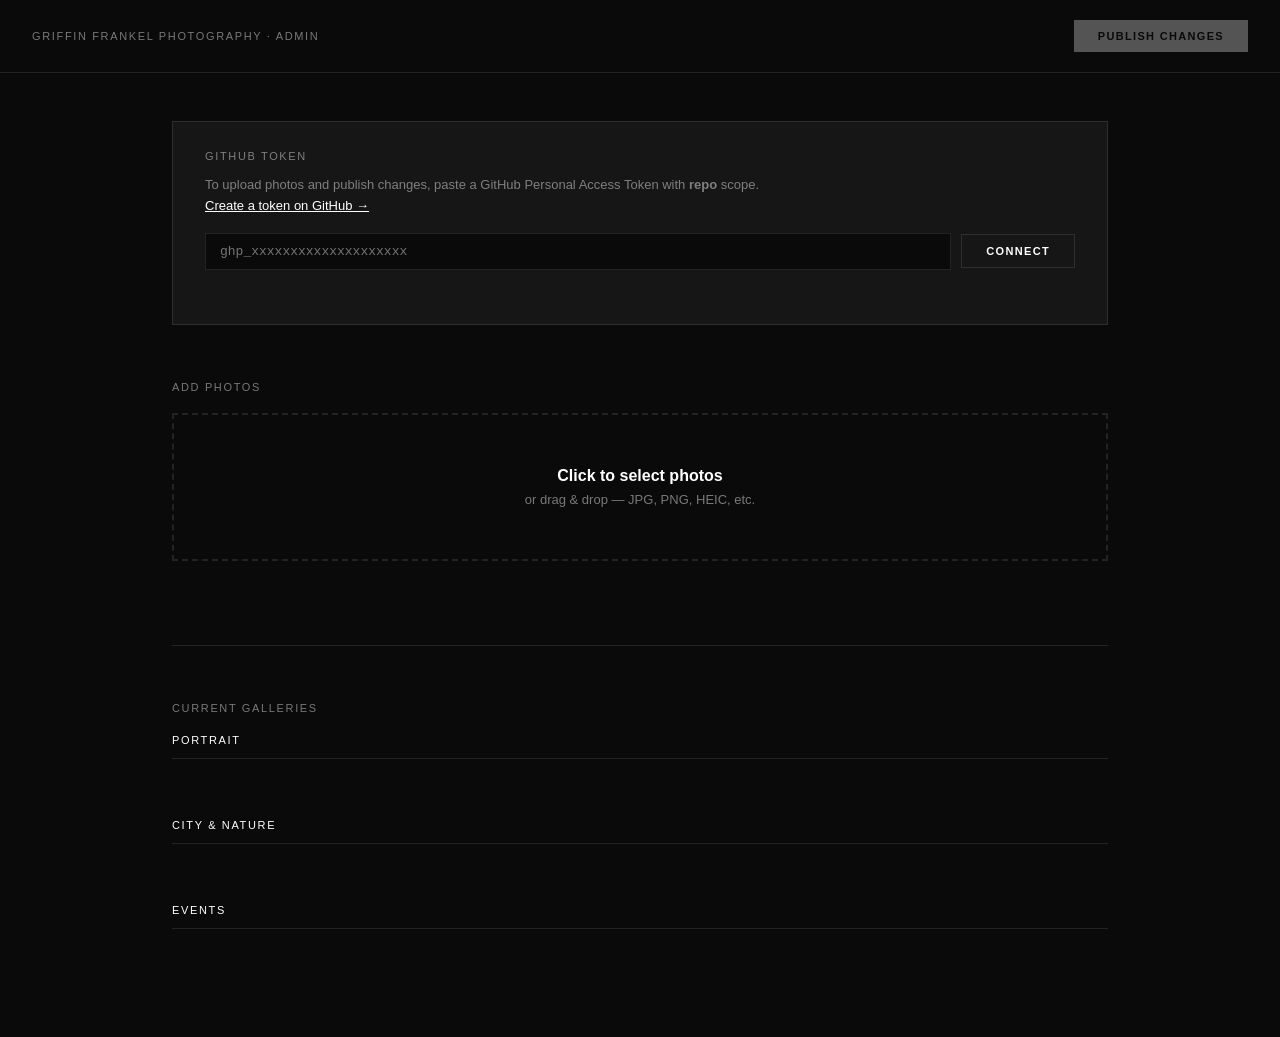
==== admin.html @ 9a767827 "Add admin panel for managing gallery photos without code - admin.html: visual interface to upload ph" ====
<!DOCTYPE html>
<html lang="en">
<head>
  <meta charset="UTF-8">
  <meta name="viewport" content="width=device-width, initial-scale=1">
  <title>Admin · Griffin Frankel Photography</title>
  <style>
    *, *::before, *::after { box-sizing: border-box; margin: 0; padding: 0; }

    :root {
      --bg: #0a0a0a;
      --surface: #161616;
      --border: rgba(255,255,255,0.1);
      --text: #ffffff;
      --muted: rgba(255,255,255,0.45);
      --green: #4ade80;
      --red: #f87171;
    }

    body {
      background: var(--bg);
      color: var(--text);
      font-family: -apple-system, BlinkMacSystemFont, 'Helvetica Neue', sans-serif;
      font-size: 14px;
      min-height: 100vh;
    }

    /* ── Top bar ── */
    .topbar {
      display: flex;
      align-items: center;
      justify-content: space-between;
      padding: 20px 32px;
      border-bottom: 1px solid var(--border);
      position: sticky;
      top: 0;
      background: var(--bg);
      z-index: 10;
    }
    .topbar__title {
      font-size: 11px;
      letter-spacing: 0.15em;
      text-transform: uppercase;
      color: var(--muted);
    }
    .topbar__right { display: flex; align-items: center; gap: 16px; }
    .save-status { font-size: 11px; color: var(--muted); letter-spacing: 0.05em; }

    /* ── Buttons ── */
    .btn {
      background: var(--text);
      color: var(--bg);
      border: none;
      padding: 10px 24px;
      font-size: 11px;
      letter-spacing: 0.12em;
      text-transform: uppercase;
      cursor: pointer;
      font-weight: 600;
      transition: opacity 0.2s;
    }
    .btn:hover:not(:disabled) { opacity: 0.8; }
    .btn:disabled { opacity: 0.3; cursor: not-allowed; }
    .btn--ghost {
      background: transparent;
      color: var(--text);
      border: 1px solid var(--border);
    }

    /* ── Layout ── */
    .main { max-width: 1000px; margin: 0 auto; padding: 48px 32px; }

    /* ── Setup / token ── */
    .setup {
      background: var(--surface);
      border: 1px solid var(--border);
      padding: 28px 32px;
      margin-bottom: 56px;
    }
    .setup__label {
      font-size: 11px;
      letter-spacing: 0.15em;
      text-transform: uppercase;
      color: var(--muted);
      margin-bottom: 12px;
      display: block;
    }
    .setup__hint { color: var(--muted); line-height: 1.65; margin-bottom: 16px; font-size: 13px; }
    .setup__hint a { color: var(--text); }
    .input-row { display: flex; gap: 10px; align-items: center; }
    .input {
      flex: 1;
      background: var(--bg);
      border: 1px solid var(--border);
      color: var(--text);
      padding: 10px 14px;
      font-size: 13px;
      font-family: monospace;
      outline: none;
    }
    .input:focus { border-color: rgba(255,255,255,0.35); }
    .token-status {
      font-size: 11px;
      letter-spacing: 0.1em;
      text-transform: uppercase;
      margin-top: 10px;
      min-height: 16px;
    }
    .token-status.ok { color: var(--green); }
    .token-status.err { color: var(--red); }

    /* ── Section headings ── */
    .section-label {
      font-size: 11px;
      letter-spacing: 0.15em;
      text-transform: uppercase;
      color: var(--muted);
      margin-bottom: 20px;
    }
    .divider { border: none; border-top: 1px solid var(--border); margin: 56px 0; }

    /* ── Drop zone ── */
    .dropzone {
      border: 2px dashed var(--border);
      padding: 52px 32px;
      text-align: center;
      cursor: pointer;
      transition: border-color 0.2s;
      margin-bottom: 28px;
    }
    .dropzone:hover, .dropzone.drag-over { border-color: rgba(255,255,255,0.4); }
    .dropzone__text strong { display: block; font-size: 16px; margin-bottom: 6px; }
    .dropzone__text span { color: var(--muted); font-size: 13px; }

    /* ── Staged grid ── */
    .staged-grid {
      display: grid;
      grid-template-columns: repeat(auto-fill, minmax(160px, 1fr));
      gap: 14px;
      margin-bottom: 24px;
    }
    .staged-card {
      background: var(--surface);
      border: 1px solid var(--border);
      overflow: hidden;
    }
    .staged-card img {
      width: 100%;
      aspect-ratio: 4/5;
      object-fit: cover;
      display: block;
    }
    .staged-card__footer { padding: 10px; display: flex; flex-direction: column; gap: 8px; }
    .staged-card__name {
      font-size: 11px;
      color: var(--muted);
      white-space: nowrap;
      overflow: hidden;
      text-overflow: ellipsis;
    }
    .select {
      background: var(--bg);
      border: 1px solid var(--border);
      color: var(--text);
      padding: 6px 8px;
      font-size: 12px;
      width: 100%;
      outline: none;
      cursor: pointer;
    }
    .staged-card__remove {
      background: transparent;
      border: none;
      color: var(--muted);
      cursor: pointer;
      font-size: 16px;
      align-self: flex-end;
      padding: 2px 4px;
      line-height: 1;
    }
    .staged-card__remove:hover { color: var(--red); }
    .staged-actions { display: flex; align-items: center; gap: 16px; margin-bottom: 48px; }
    .staged-actions span { font-size: 12px; color: var(--muted); }

    /* ── Progress ── */
    .progress { margin-bottom: 24px; display: none; }
    .progress.visible { display: block; }
    .progress__track { background: var(--border); height: 2px; }
    .progress__fill { background: var(--text); height: 2px; width: 0%; transition: width 0.3s; }
    .progress__label { font-size: 11px; color: var(--muted); margin-top: 8px; }

    /* ── Existing galleries ── */
    .gallery-section { margin-bottom: 44px; }
    .gallery-section__title {
      font-size: 11px;
      letter-spacing: 0.15em;
      text-transform: uppercase;
      padding-bottom: 12px;
      border-bottom: 1px solid var(--border);
      margin-bottom: 16px;
    }
    .existing-grid {
      display: grid;
      grid-template-columns: repeat(auto-fill, minmax(130px, 1fr));
      gap: 10px;
    }
    .existing-card { position: relative; background: var(--surface); }
    .existing-card img {
      width: 100%;
      aspect-ratio: 4/5;
      object-fit: cover;
      display: block;
      background: #1a1a1a;
      min-height: 80px;
    }
    .existing-card__remove {
      position: absolute;
      top: 6px; right: 6px;
      background: rgba(0,0,0,0.75);
      border: none;
      color: #fff;
      width: 26px; height: 26px;
      cursor: pointer;
      font-size: 13px;
      display: flex; align-items: center; justify-content: center;
      opacity: 0;
      transition: opacity 0.15s;
    }
    .existing-card:hover .existing-card__remove { opacity: 1; }
    .existing-card__remove:hover { background: var(--red); color: #000; }
    .existing-card__label {
      font-size: 10px;
      color: var(--muted);
      padding: 5px 7px;
      white-space: nowrap;
      overflow: hidden;
      text-overflow: ellipsis;
    }
    .existing-card--removed { opacity: 0.3; }
    .existing-card--removed .existing-card__remove { display: none; }
    .existing-card__undo {
      position: absolute;
      inset: 0;
      background: rgba(0,0,0,0.6);
      display: none;
      align-items: center;
      justify-content: center;
      font-size: 11px;
      letter-spacing: 0.08em;
      text-transform: uppercase;
      cursor: pointer;
    }
    .existing-card--removed .existing-card__undo { display: flex; }
    .empty { color: var(--muted); font-size: 13px; padding: 4px 0; }

    /* ── Toast ── */
    .toast {
      position: fixed;
      bottom: 28px; right: 28px;
      background: var(--surface);
      border: 1px solid var(--border);
      padding: 13px 18px;
      font-size: 13px;
      z-index: 200;
      opacity: 0;
      transform: translateY(6px);
      transition: opacity 0.25s, transform 0.25s;
      pointer-events: none;
      max-width: 300px;
      line-height: 1.4;
    }
    .toast.show { opacity: 1; transform: none; }
    .toast.success { border-color: var(--green); color: var(--green); }
    .toast.error { border-color: var(--red); color: var(--red); }

    .hidden { display: none !important; }
  </style>
</head>
<body>

<div class="topbar">
  <span class="topbar__title">Griffin Frankel Photography &middot; Admin</span>
  <div class="topbar__right">
    <span class="save-status" id="saveStatus"></span>
    <button class="btn" id="publishBtn" disabled>Publish Changes</button>
  </div>
</div>

<div class="main">

  <!-- Token setup -->
  <div class="setup" id="setupSection">
    <span class="setup__label">GitHub Token</span>
    <p class="setup__hint">
      To upload photos and publish changes, paste a GitHub Personal Access Token with <strong>repo</strong> scope.<br>
      <a href="https://github.com/settings/tokens/new?scopes=repo&description=GFP+Admin" target="_blank">Create a token on GitHub &rarr;</a>
    </p>
    <div class="input-row">
      <input class="input" type="password" id="tokenInput" placeholder="ghp_xxxxxxxxxxxxxxxxxxxx" autocomplete="off">
      <button class="btn btn--ghost" id="saveTokenBtn">Connect</button>
      <button class="btn btn--ghost hidden" id="clearTokenBtn">Disconnect</button>
    </div>
    <div class="token-status" id="tokenStatus"></div>
  </div>

  <!-- Add photos -->
  <p class="section-label">Add Photos</p>

  <div class="dropzone" id="dropzone">
    <input type="file" id="fileInput" accept="image/*" multiple style="display:none">
    <div class="dropzone__text">
      <strong>Click to select photos</strong>
      <span>or drag &amp; drop — JPG, PNG, HEIC, etc.</span>
    </div>
  </div>

  <div class="progress" id="progress">
    <div class="progress__track"><div class="progress__fill" id="progressFill"></div></div>
    <div class="progress__label" id="progressLabel">Uploading…</div>
  </div>

  <div class="staged-grid" id="stagedGrid"></div>

  <div class="staged-actions hidden" id="stagedActions">
    <button class="btn" id="uploadBtn">Upload to Site</button>
    <span id="stagedCount"></span>
  </div>

  <hr class="divider">

  <!-- Existing galleries -->
  <p class="section-label">Current Galleries</p>

  <div class="gallery-section">
    <div class="gallery-section__title">Portrait</div>
    <div class="existing-grid" id="existing-portrait"></div>
  </div>

  <div class="gallery-section">
    <div class="gallery-section__title">City &amp; Nature</div>
    <div class="existing-grid" id="existing-city-nature"></div>
  </div>

  <div class="gallery-section">
    <div class="gallery-section__title">Events</div>
    <div class="existing-grid" id="existing-events"></div>
  </div>

</div>

<div class="toast" id="toast"></div>

<script>
const REPO   = 'griffinfrankelphotography/Portfolio';
const BRANCH = 'main';
const API    = 'https://api.github.com';

// ── State ──────────────────────────────────────────────────────────────────
let token           = localStorage.getItem('gfp_token') || '';
let photosData      = [];   // current photos.json contents
let photosSha       = '';   // sha for update requests
let staged          = [];   // files picked but not yet uploaded
let pendingRemoves  = new Set();
let hasChanges      = false;

// ── DOM ────────────────────────────────────────────────────────────────────
const tokenInput   = document.getElementById('tokenInput');
const saveTokenBtn = document.getElementById('saveTokenBtn');
const clearTokenBtn= document.getElementById('clearTokenBtn');
const tokenStatus  = document.getElementById('tokenStatus');
const dropzone     = document.getElementById('dropzone');
const fileInput    = document.getElementById('fileInput');
const stagedGrid   = document.getElementById('stagedGrid');
const stagedActions= document.getElementById('stagedActions');
const stagedCount  = document.getElementById('stagedCount');
const uploadBtn    = document.getElementById('uploadBtn');
const publishBtn   = document.getElementById('publishBtn');
const saveStatus   = document.getElementById('saveStatus');
const progress     = document.getElementById('progress');
const progressFill = document.getElementById('progressFill');
const progressLabel= document.getElementById('progressLabel');
const toast        = document.getElementById('toast');

// ── Boot ───────────────────────────────────────────────────────────────────
if (token) {
  tokenInput.value = '•'.repeat(20);
  setTokenUI(true);
  loadPhotos();
}

// ── Token ──────────────────────────────────────────────────────────────────
saveTokenBtn.addEventListener('click', () => {
  const val = tokenInput.value.trim();
  if (!val || val.startsWith('•')) return;
  token = val;
  localStorage.setItem('gfp_token', token);
  tokenInput.value = '•'.repeat(20);
  setTokenUI(true);
  loadPhotos();
});

clearTokenBtn.addEventListener('click', () => {
  token = '';
  localStorage.removeItem('gfp_token');
  tokenInput.value = '';
  tokenStatus.textContent = '';
  tokenStatus.className = 'token-status';
  setTokenUI(false);
  publishBtn.disabled = true;
});

function setTokenUI(connected) {
  saveTokenBtn.classList.toggle('hidden', connected);
  clearTokenBtn.classList.toggle('hidden', !connected);
}

// ── GitHub helpers ─────────────────────────────────────────────────────────
async function ghGet(path) {
  const r = await fetch(`${API}${path}`, {
    headers: { Authorization: `token ${token}`, Accept: 'application/vnd.github.v3+json' }
  });
  if (!r.ok) throw new Error(`GitHub ${r.status}`);
  return r.json();
}

async function ghPut(path, body) {
  const r = await fetch(`${API}${path}`, {
    method: 'PUT',
    headers: {
      Authorization: `token ${token}`,
      Accept: 'application/vnd.github.v3+json',
      'Content-Type': 'application/json'
    },
    body: JSON.stringify(body)
  });
  if (!r.ok) {
    const err = await r.json().catch(() => ({}));
    throw new Error(err.message || `GitHub ${r.status}`);
  }
  return r.json();
}

// ── Load photos.json ───────────────────────────────────────────────────────
async function loadPhotos() {
  tokenStatus.textContent = 'Connecting…';
  tokenStatus.className = 'token-status';
  try {
    const data = await ghGet(`/repos/${REPO}/contents/photos.json?ref=${BRANCH}`);
    photosSha  = data.sha;
    photosData = JSON.parse(atob(data.content.replace(/\s/g, '')));
    tokenStatus.textContent = '✓ Connected';
    tokenStatus.className = 'token-status ok';
    publishBtn.disabled = false;
    renderExisting();
  } catch (e) {
    if (e.message.includes('404')) {
      photosData = [];
      photosSha  = '';
      tokenStatus.textContent = '✓ Connected';
      tokenStatus.className = 'token-status ok';
      publishBtn.disabled = false;
      renderExisting();
    } else {
      tokenStatus.textContent = '✗ Could not connect — check your token';
      tokenStatus.className = 'token-status err';
    }
  }
}

// ── Render existing galleries ──────────────────────────────────────────────
function renderExisting() {
  ['portrait', 'city-nature', 'events'].forEach(tag => {
    const el = document.getElementById(`existing-${tag}`);
    const items = photosData.filter(p => p.tag === tag);
    if (items.length === 0) {
      el.innerHTML = '<p class="empty">No photos yet.</p>';
      return;
    }
    el.innerHTML = '';
    items.forEach(p => {
      const removed = pendingRemoves.has(p.src);
      const filename = p.src.replace('images/', '');
      const card = document.createElement('div');
      card.className = 'existing-card' + (removed ? ' existing-card--removed' : '');
      card.innerHTML = `
        <img src="${p.src}" alt="${filename}" loading="lazy">
        <button class="existing-card__remove" title="Remove">✕</button>
        <div class="existing-card__undo">Undo</div>
        <div class="existing-card__label">${filename}</div>
      `;
      card.querySelector('.existing-card__remove').addEventListener('click', () => {
        pendingRemoves.add(p.src);
        markChanged();
        renderExisting();
      });
      card.querySelector('.existing-card__undo').addEventListener('click', () => {
        pendingRemoves.delete(p.src);
        if (pendingRemoves.size === 0 && staged.length === 0) hasChanges = false;
        renderExisting();
        updateSaveStatus();
      });
      el.appendChild(card);
    });
  });
}

// ── Drop zone ──────────────────────────────────────────────────────────────
dropzone.addEventListener('click', () => fileInput.click());
dropzone.addEventListener('dragover', e => { e.preventDefault(); dropzone.classList.add('drag-over'); });
dropzone.addEventListener('dragleave', () => dropzone.classList.remove('drag-over'));
dropzone.addEventListener('drop', e => {
  e.preventDefault();
  dropzone.classList.remove('drag-over');
  addFiles([...e.dataTransfer.files].filter(f => f.type.startsWith('image/')));
});
fileInput.addEventListener('change', () => { addFiles([...fileInput.files]); fileInput.value = ''; });

function addFiles(files) {
  files.forEach(file => {
    const reader = new FileReader();
    reader.onload = e => {
      staged.push({ file, dataUrl: e.target.result, tag: 'portrait' });
      renderStaged();
    };
    reader.readAsDataURL(file);
  });
}

function renderStaged() {
  stagedGrid.innerHTML = '';
  if (staged.length === 0) { stagedActions.classList.add('hidden'); return; }
  stagedActions.classList.remove('hidden');
  stagedCount.textContent = `${staged.length} photo${staged.length > 1 ? 's' : ''} selected`;
  staged.forEach((item, i) => {
    const card = document.createElement('div');
    card.className = 'staged-card';
    card.innerHTML = `
      <img src="${item.dataUrl}" alt="">
      <div class="staged-card__footer">
        <div class="staged-card__name">${item.file.name}</div>
        <select class="select" data-i="${i}">
          <option value="portrait">Portrait</option>
          <option value="city-nature">City &amp; Nature</option>
          <option value="events">Events</option>
        </select>
        <button class="staged-card__remove" data-i="${i}" title="Remove">✕</button>
      </div>
    `;
    card.querySelector('select').value = item.tag;
    card.querySelector('select').addEventListener('change', e => { staged[+e.target.dataset.i].tag = e.target.value; });
    card.querySelector('.staged-card__remove').addEventListener('click', e => {
      staged.splice(+e.currentTarget.dataset.i, 1);
      renderStaged();
    });
    stagedGrid.appendChild(card);
  });
}

// ── Upload ─────────────────────────────────────────────────────────────────
uploadBtn.addEventListener('click', async () => {
  if (!token) { showToast('Connect your GitHub token first', 'error'); return; }
  if (staged.length === 0) return;

  uploadBtn.disabled = true;
  progress.classList.add('visible');

  let done = 0;
  const uploaded = [];

  for (const item of staged) {
    const filename = item.file.name.replace(/\s+/g, '-');
    const path = `images/${filename}`;
    progressLabel.textContent = `Uploading ${filename}…`;

    try {
      let sha;
      try { sha = (await ghGet(`/repos/${REPO}/contents/${path}?ref=${BRANCH}`)).sha; } catch (_) {}

      await ghPut(`/repos/${REPO}/contents/${path}`, {
        message: `Upload photo: ${filename}`,
        content: item.dataUrl.split(',')[1],
        branch: BRANCH,
        ...(sha ? { sha } : {})
      });

      uploaded.push({ src: path, tag: item.tag });
    } catch (e) {
      showToast(`Failed: ${filename} — ${e.message}`, 'error');
    }

    done++;
    progressFill.style.width = `${(done / staged.length) * 100}%`;
  }

  photosData = [...photosData, ...uploaded];
  staged = [];
  renderStaged();
  renderExisting();
  progress.classList.remove('visible');
  progressFill.style.width = '0%';
  uploadBtn.disabled = false;

  if (uploaded.length) {
    markChanged();
    showToast(`${uploaded.length} photo${uploaded.length > 1 ? 's' : ''} uploaded. Click Publish to go live.`, 'success');
  }
});

// ── Publish ────────────────────────────────────────────────────────────────
publishBtn.addEventListener('click', async () => {
  if (!token) { showToast('Connect your GitHub token first', 'error'); return; }

  publishBtn.disabled = true;
  saveStatus.textContent = 'Publishing…';

  const final = photosData.filter(p => !pendingRemoves.has(p.src));
  const content = btoa(unescape(encodeURIComponent(JSON.stringify(final, null, 2))));

  try {
    const res = await ghPut(`/repos/${REPO}/contents/photos.json`, {
      message: 'Update gallery',
      content,
      branch: BRANCH,
      ...(photosSha ? { sha: photosSha } : {})
    });
    photosSha  = res.content.sha;
    photosData = final;
    pendingRemoves.clear();
    hasChanges = false;
    saveStatus.textContent = '';
    publishBtn.disabled = false;
    showToast('Published! Site updates in ~60 seconds.', 'success');
  } catch (e) {
    saveStatus.textContent = '';
    publishBtn.disabled = false;
    showToast(`Publish failed: ${e.message}`, 'error');
  }
});

// ── Helpers ────────────────────────────────────────────────────────────────
function markChanged() {
  hasChanges = true;
  updateSaveStatus();
}

function updateSaveStatus() {
  saveStatus.textContent = hasChanges ? 'Unsaved changes' : '';
}

let toastTimer;
function showToast(msg, type = '') {
  toast.textContent = msg;
  toast.className = `toast show ${type}`;
  clearTimeout(toastTimer);
  toastTimer = setTimeout(() => toast.classList.remove('show'), 5000);
}

window.addEventListener('beforeunload', e => { if (hasChanges) e.preventDefault(); });
</script>

</body>
</html>
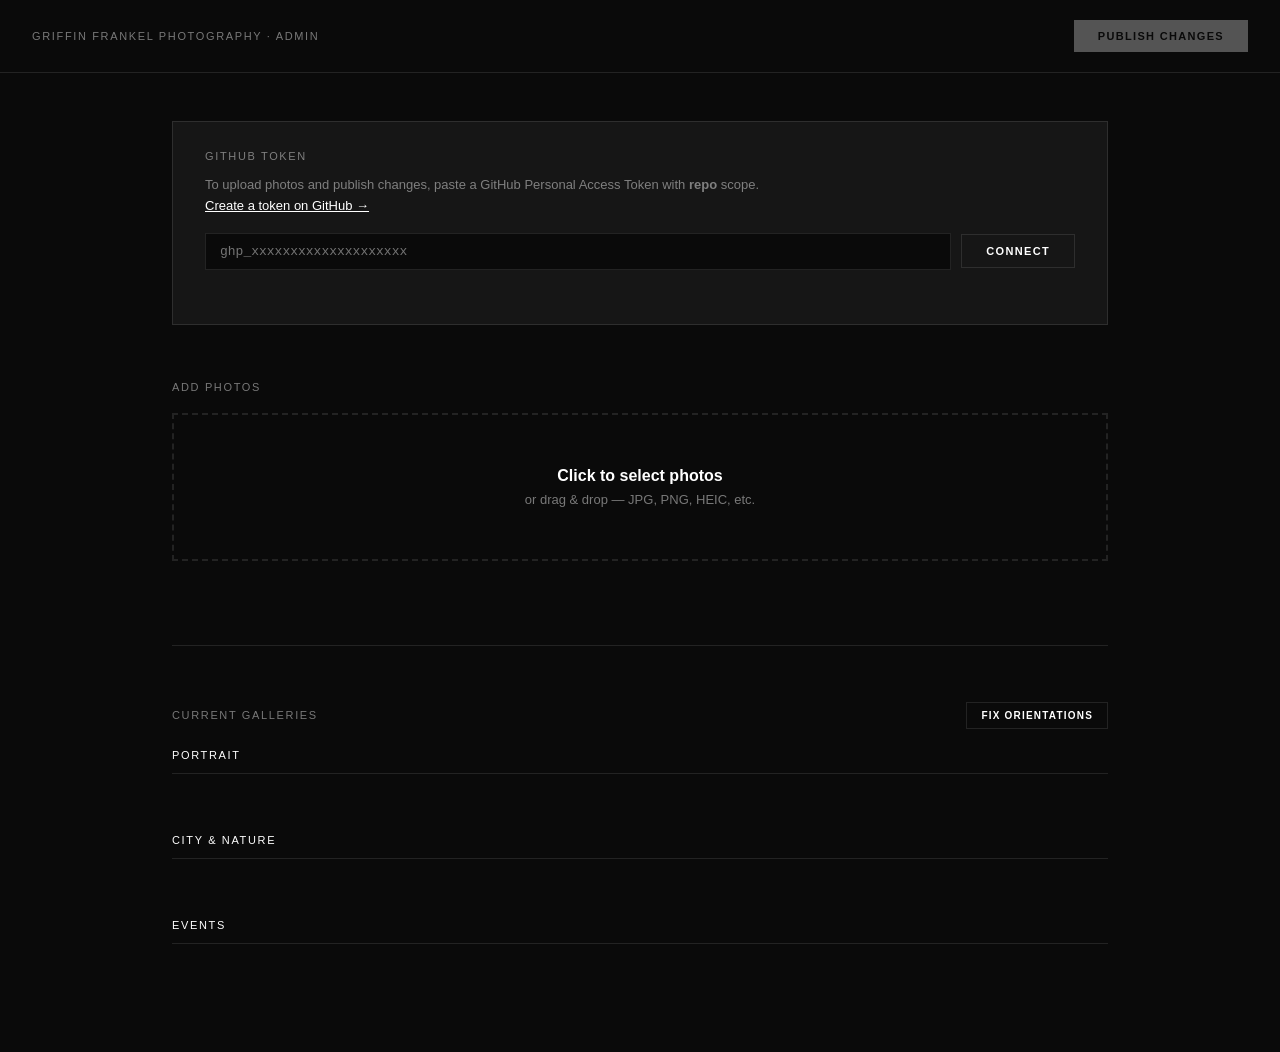
==== commit e539d14b: "Auto-detect orientation for legacy photos missing aspect ratio script.js: photos without a stored as" ====
--- a/admin.html
+++ b/admin.html
@@ -157,6 +157,11 @@
       white-space: nowrap;
       overflow: hidden;
       text-overflow: ellipsis;
+    }
+    .staged-card__size {
+      font-size: 10px;
+      color: var(--green);
+      letter-spacing: 0.04em;
     }
     .select {
       background: var(--bg);
@@ -329,7 +334,10 @@
   <hr class="divider">
 
   <!-- Existing galleries -->
-  <p class="section-label">Current Galleries</p>
+  <div style="display:flex;align-items:baseline;justify-content:space-between;margin-bottom:20px">
+    <p class="section-label" style="margin-bottom:0">Current Galleries</p>
+    <button class="btn btn--ghost" id="backfillBtn" style="font-size:10px;padding:7px 14px" title="Detect and save aspect ratios for photos that are missing them">Fix orientations</button>
+  </div>
 
   <div class="gallery-section">
     <div class="gallery-section__title">Portrait</div>
@@ -515,14 +523,51 @@
 });
 fileInput.addEventListener('change', () => { addFiles([...fileInput.files]); fileInput.value = ''; });
 
-function addFiles(files) {
-  files.forEach(file => {
+// ── Image compression ──────────────────────────────────────────────────────
+// Max long-edge 2400px, JPEG quality 0.82 — sharp on retina, ~70-85% smaller
+const MAX_PX = 2400;
+const QUALITY = 0.82;
+
+function compressImage(file) {
+  return new Promise(resolve => {
     const reader = new FileReader();
     reader.onload = e => {
-      staged.push({ file, dataUrl: e.target.result, tag: 'portrait' });
-      renderStaged();
+      const img = new Image();
+      img.onload = () => {
+        let { width, height } = img;
+        const longest = Math.max(width, height);
+        if (longest > MAX_PX) {
+          const scale = MAX_PX / longest;
+          width  = Math.round(width  * scale);
+          height = Math.round(height * scale);
+        }
+        const canvas = document.createElement('canvas');
+        canvas.width  = width;
+        canvas.height = height;
+        canvas.getContext('2d').drawImage(img, 0, 0, width, height);
+        const dataUrl = canvas.toDataURL('image/jpeg', QUALITY);
+        const compressedBytes = Math.round((dataUrl.length - 22) * 0.75); // base64 → bytes approx
+        resolve({ dataUrl, compressedBytes, w: width, h: height });
+      };
+      img.src = e.target.result;
     };
     reader.readAsDataURL(file);
+  });
+}
+
+function fmtBytes(b) {
+  return b >= 1048576 ? (b / 1048576).toFixed(1) + ' MB'
+       : b >= 1024    ? (b / 1024).toFixed(0) + ' KB'
+       : b + ' B';
+}
+
+function addFiles(files) {
+  files.forEach(async file => {
+    const original = file.size;
+    const { dataUrl, compressedBytes, w, h } = await compressImage(file);
+    const savings = original > 0 ? Math.round((1 - compressedBytes / original) * 100) : 0;
+    staged.push({ file, dataUrl, tag: 'portrait', original, compressedBytes, savings, w, h });
+    renderStaged();
   });
 }
 
@@ -534,10 +579,14 @@
   staged.forEach((item, i) => {
     const card = document.createElement('div');
     card.className = 'staged-card';
+    const sizeLabel = item.savings > 0
+      ? `${fmtBytes(item.compressedBytes)} · ${item.savings}% smaller`
+      : fmtBytes(item.compressedBytes);
     card.innerHTML = `
       <img src="${item.dataUrl}" alt="">
       <div class="staged-card__footer">
         <div class="staged-card__name">${item.file.name}</div>
+        <div class="staged-card__size">${sizeLabel}</div>
         <select class="select" data-i="${i}">
           <option value="portrait">Portrait</option>
           <option value="city-nature">City &amp; Nature</option>
@@ -568,7 +617,7 @@
   const uploaded = [];
 
   for (const item of staged) {
-    const filename = item.file.name.replace(/\s+/g, '-');
+    const filename = item.file.name.replace(/\s+/g, '-').replace(/\.[^.]+$/, '.jpg');
     const path = `images/${filename}`;
     progressLabel.textContent = `Uploading ${filename}…`;
 
@@ -583,7 +632,7 @@
         ...(sha ? { sha } : {})
       });
 
-      uploaded.push({ src: path, tag: item.tag });
+      uploaded.push({ src: path, tag: item.tag, aspect: parseFloat((item.w / item.h).toFixed(3)) });
     } catch (e) {
       showToast(`Failed: ${filename} — ${e.message}`, 'error');
     }
@@ -656,6 +705,38 @@
 }
 
 window.addEventListener('beforeunload', e => { if (hasChanges) e.preventDefault(); });
+
+// ── Backfill aspect ratios for legacy photos ───────────────────────────────
+document.getElementById('backfillBtn').addEventListener('click', async () => {
+  if (!token) { showToast('Connect your GitHub token first', 'error'); return; }
+  const missing = photosData.filter(p => !p.aspect);
+  if (missing.length === 0) { showToast('All photos already have orientation data.', 'success'); return; }
+
+  const btn = document.getElementById('backfillBtn');
+  btn.disabled = true;
+  btn.textContent = `Detecting…`;
+
+  let fixed = 0;
+  await Promise.all(missing.map(p => new Promise(resolve => {
+    const img = new Image();
+    img.onload = () => {
+      p.aspect = parseFloat((img.naturalWidth / img.naturalHeight).toFixed(3));
+      fixed++;
+      resolve();
+    };
+    img.onerror = resolve; // skip if image can't load
+    img.src = p.src;
+  })));
+
+  btn.textContent = 'Fix orientations';
+  btn.disabled = false;
+
+  if (fixed === 0) { showToast('Could not detect any images — are they uploaded?', 'error'); return; }
+
+  markChanged();
+  renderExisting();
+  showToast(`Detected ${fixed} photo${fixed > 1 ? 's' : ''}. Click Publish to save.`, 'success');
+});
 </script>
 
 </body>
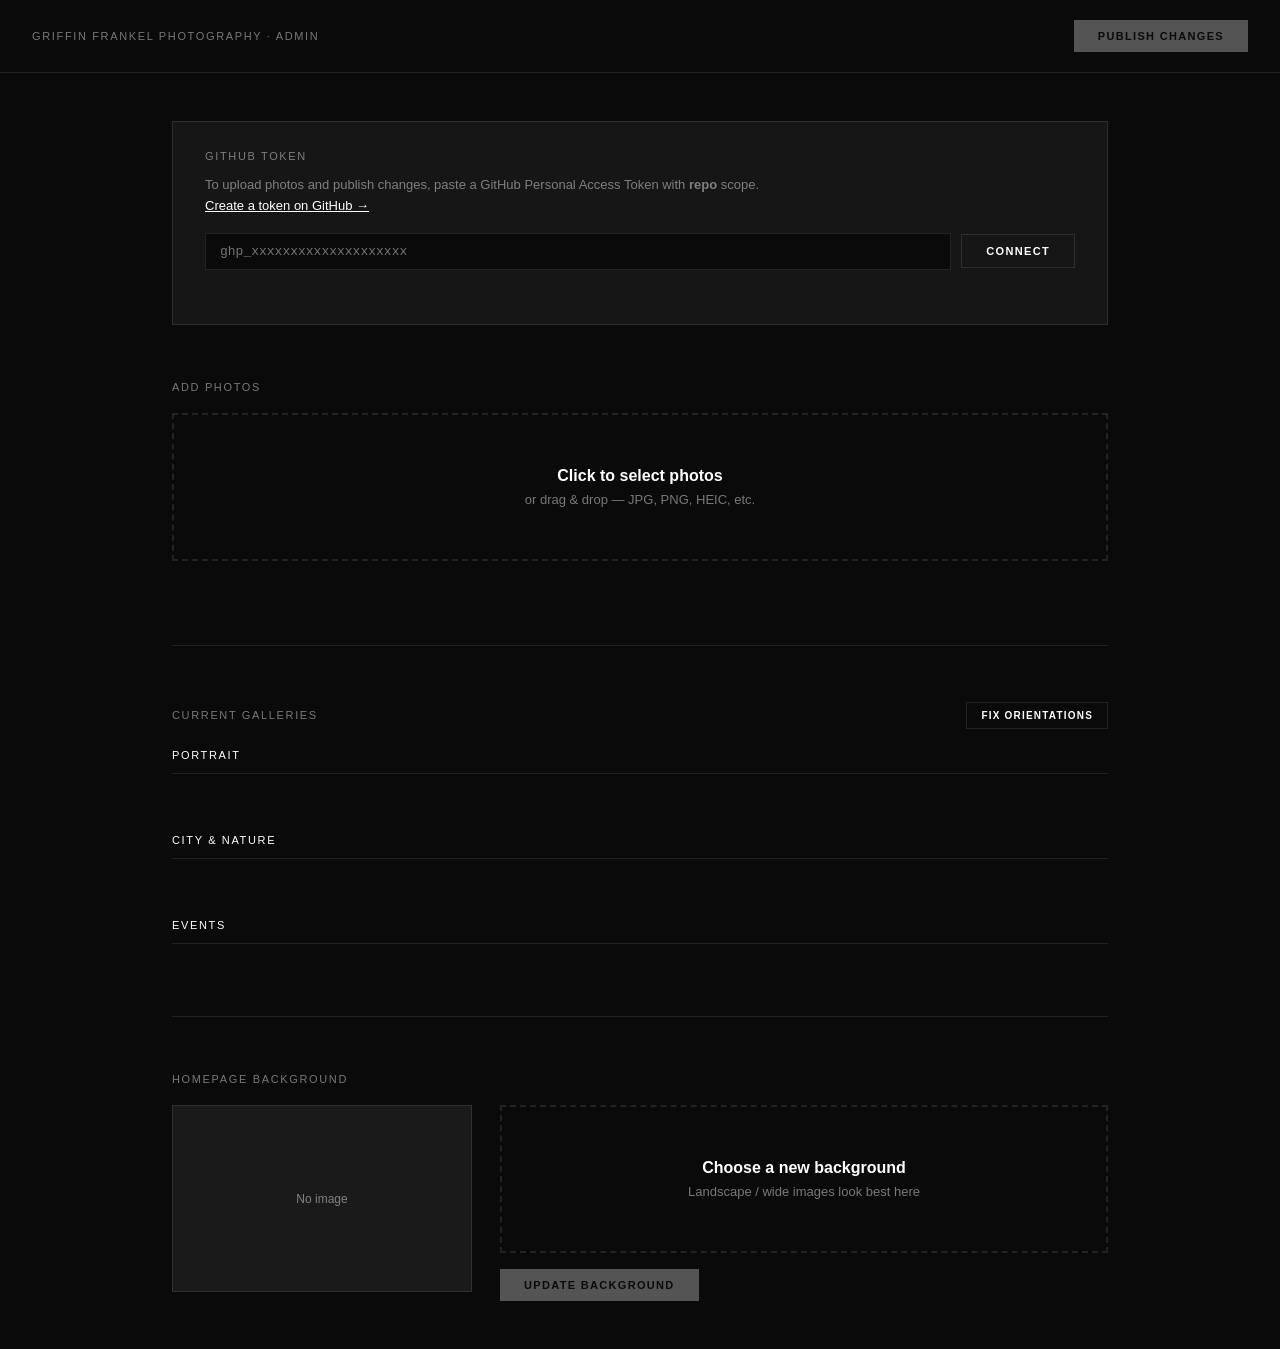
==== commit eabeb912: "Add homepage background control to admin page - site.json now stores the homepage background filenam" ====
--- a/admin.html
+++ b/admin.html
@@ -278,6 +278,28 @@
     .toast.success { border-color: var(--green); color: var(--green); }
     .toast.error { border-color: var(--red); color: var(--red); }
 
+    /* ── Homepage background ── */
+    .bg-manager {
+      display: grid;
+      grid-template-columns: 300px 1fr;
+      gap: 28px;
+      align-items: start;
+    }
+    .bg-preview {
+      aspect-ratio: 16 / 10;
+      background: #1a1a1a center / cover no-repeat;
+      border: 1px solid var(--border);
+    }
+    .bg-preview__empty {
+      width: 100%; height: 100%;
+      display: flex; align-items: center; justify-content: center;
+      font-size: 12px; color: var(--muted);
+    }
+    .bg-actions { display: flex; align-items: center; gap: 14px; }
+    @media (max-width: 640px) {
+      .bg-manager { grid-template-columns: 1fr; }
+    }
+
     .hidden { display: none !important; }
   </style>
 </head>
@@ -354,6 +376,29 @@
     <div class="existing-grid" id="existing-events"></div>
   </div>
 
+  <hr class="divider">
+
+  <!-- Homepage background -->
+  <p class="section-label">Homepage Background</p>
+  <div class="bg-manager">
+    <div class="bg-preview" id="bgPreview">
+      <div class="bg-preview__empty">No image</div>
+    </div>
+    <div>
+      <div class="dropzone" id="bgDropzone" style="margin-bottom:16px">
+        <input type="file" id="bgFileInput" accept="image/*" style="display:none">
+        <div class="dropzone__text">
+          <strong>Choose a new background</strong>
+          <span>Landscape / wide images look best here</span>
+        </div>
+      </div>
+      <div class="bg-actions">
+        <button class="btn" id="bgUpdateBtn" disabled>Update Background</button>
+        <span id="bgStatus" style="font-size:12px;color:var(--muted)"></span>
+      </div>
+    </div>
+  </div>
+
 </div>
 
 <div class="toast" id="toast"></div>
@@ -370,6 +415,10 @@
 let staged          = [];   // files picked but not yet uploaded
 let pendingRemoves  = new Set();
 let hasChanges      = false;
+let localPreviews   = {};   // src → dataUrl for just-uploaded photos (before GH Pages deploys)
+let siteData        = { landing: '' };  // site.json contents
+let siteSha         = '';   // sha for site.json updates
+let bgStaged        = null; // { dataUrl, name } for a chosen-but-not-saved background
 
 // ── DOM ────────────────────────────────────────────────────────────────────
 const tokenInput   = document.getElementById('tokenInput');
@@ -388,12 +437,18 @@
 const progressFill = document.getElementById('progressFill');
 const progressLabel= document.getElementById('progressLabel');
 const toast        = document.getElementById('toast');
+const bgPreview    = document.getElementById('bgPreview');
+const bgDropzone   = document.getElementById('bgDropzone');
+const bgFileInput  = document.getElementById('bgFileInput');
+const bgUpdateBtn  = document.getElementById('bgUpdateBtn');
+const bgStatus     = document.getElementById('bgStatus');
 
 // ── Boot ───────────────────────────────────────────────────────────────────
 if (token) {
   tokenInput.value = '•'.repeat(20);
   setTokenUI(true);
   loadPhotos();
+  loadSite();
 }
 
 // ── Token ──────────────────────────────────────────────────────────────────
@@ -405,6 +460,7 @@
   tokenInput.value = '•'.repeat(20);
   setTokenUI(true);
   loadPhotos();
+  loadSite();
 });
 
 clearTokenBtn.addEventListener('click', () => {
@@ -491,7 +547,7 @@
       const card = document.createElement('div');
       card.className = 'existing-card' + (removed ? ' existing-card--removed' : '');
       card.innerHTML = `
-        <img src="${p.src}" alt="${filename}" loading="lazy">
+        <img src="${localPreviews[p.src] || p.src}" alt="${filename}" loading="lazy">
         <button class="existing-card__remove" title="Remove">✕</button>
         <div class="existing-card__undo">Undo</div>
         <div class="existing-card__label">${filename}</div>
@@ -633,6 +689,7 @@
       });
 
       uploaded.push({ src: path, tag: item.tag, aspect: parseFloat((item.w / item.h).toFixed(3)) });
+      localPreviews[path] = item.dataUrl; // use local copy until GH Pages deploys
     } catch (e) {
       showToast(`Failed: ${filename} — ${e.message}`, 'error');
     }
@@ -737,6 +794,89 @@
   renderExisting();
   showToast(`Detected ${fixed} photo${fixed > 1 ? 's' : ''}. Click Publish to save.`, 'success');
 });
+
+// ── Homepage background ─────────────────────────────────────────────────────
+async function loadSite() {
+  try {
+    const data = await ghGet(`/repos/${REPO}/contents/site.json?ref=${BRANCH}`);
+    siteSha  = data.sha;
+    siteData = JSON.parse(atob(data.content.replace(/\s/g, '')));
+  } catch (e) {
+    // No site.json yet — fall back to the current default
+    siteData = { landing: 'images/IMG_1759.jpeg' };
+    siteSha  = '';
+  }
+  renderBg();
+}
+
+function renderBg() {
+  const src = (bgStaged && bgStaged.dataUrl) || siteData.landing || '';
+  if (src) {
+    bgPreview.style.backgroundImage = `url("${src}")`;
+    bgPreview.innerHTML = '';
+  } else {
+    bgPreview.style.backgroundImage = 'none';
+    bgPreview.innerHTML = '<div class="bg-preview__empty">No image</div>';
+  }
+}
+
+bgDropzone.addEventListener('click', () => bgFileInput.click());
+bgDropzone.addEventListener('dragover', e => { e.preventDefault(); bgDropzone.classList.add('drag-over'); });
+bgDropzone.addEventListener('dragleave', () => bgDropzone.classList.remove('drag-over'));
+bgDropzone.addEventListener('drop', e => {
+  e.preventDefault();
+  bgDropzone.classList.remove('drag-over');
+  const f = [...e.dataTransfer.files].find(f => f.type.startsWith('image/'));
+  if (f) pickBg(f);
+});
+bgFileInput.addEventListener('change', () => { if (bgFileInput.files[0]) pickBg(bgFileInput.files[0]); bgFileInput.value = ''; });
+
+async function pickBg(file) {
+  bgStatus.textContent = 'Processing…';
+  const { dataUrl } = await compressImage(file);
+  bgStaged = { dataUrl, name: file.name };
+  bgUpdateBtn.disabled = false;
+  bgStatus.textContent = 'Ready — click Update Background';
+  renderBg();
+}
+
+bgUpdateBtn.addEventListener('click', async () => {
+  if (!token) { showToast('Connect your GitHub token first', 'error'); return; }
+  if (!bgStaged) return;
+
+  bgUpdateBtn.disabled = true;
+  bgStatus.textContent = 'Uploading…';
+
+  // Unique filename so the homepage always fetches the fresh image (no cache issues)
+  const path = `images/home-${Date.now()}.jpg`;
+
+  try {
+    await ghPut(`/repos/${REPO}/contents/${path}`, {
+      message: 'Update homepage background image',
+      content: bgStaged.dataUrl.split(',')[1],
+      branch: BRANCH
+    });
+
+    siteData.landing = path;
+    const content = btoa(unescape(encodeURIComponent(JSON.stringify(siteData, null, 2))));
+    const res = await ghPut(`/repos/${REPO}/contents/site.json`, {
+      message: 'Update homepage background',
+      content,
+      branch: BRANCH,
+      ...(siteSha ? { sha: siteSha } : {})
+    });
+
+    siteSha = res.content.sha;
+    bgStaged = null;
+    bgStatus.textContent = '';
+    renderBg();
+    showToast('Background updated! Homepage refreshes in ~60 seconds.', 'success');
+  } catch (e) {
+    bgUpdateBtn.disabled = false;
+    bgStatus.textContent = '';
+    showToast(`Update failed: ${e.message}`, 'error');
+  }
+});
 </script>
 
 </body>
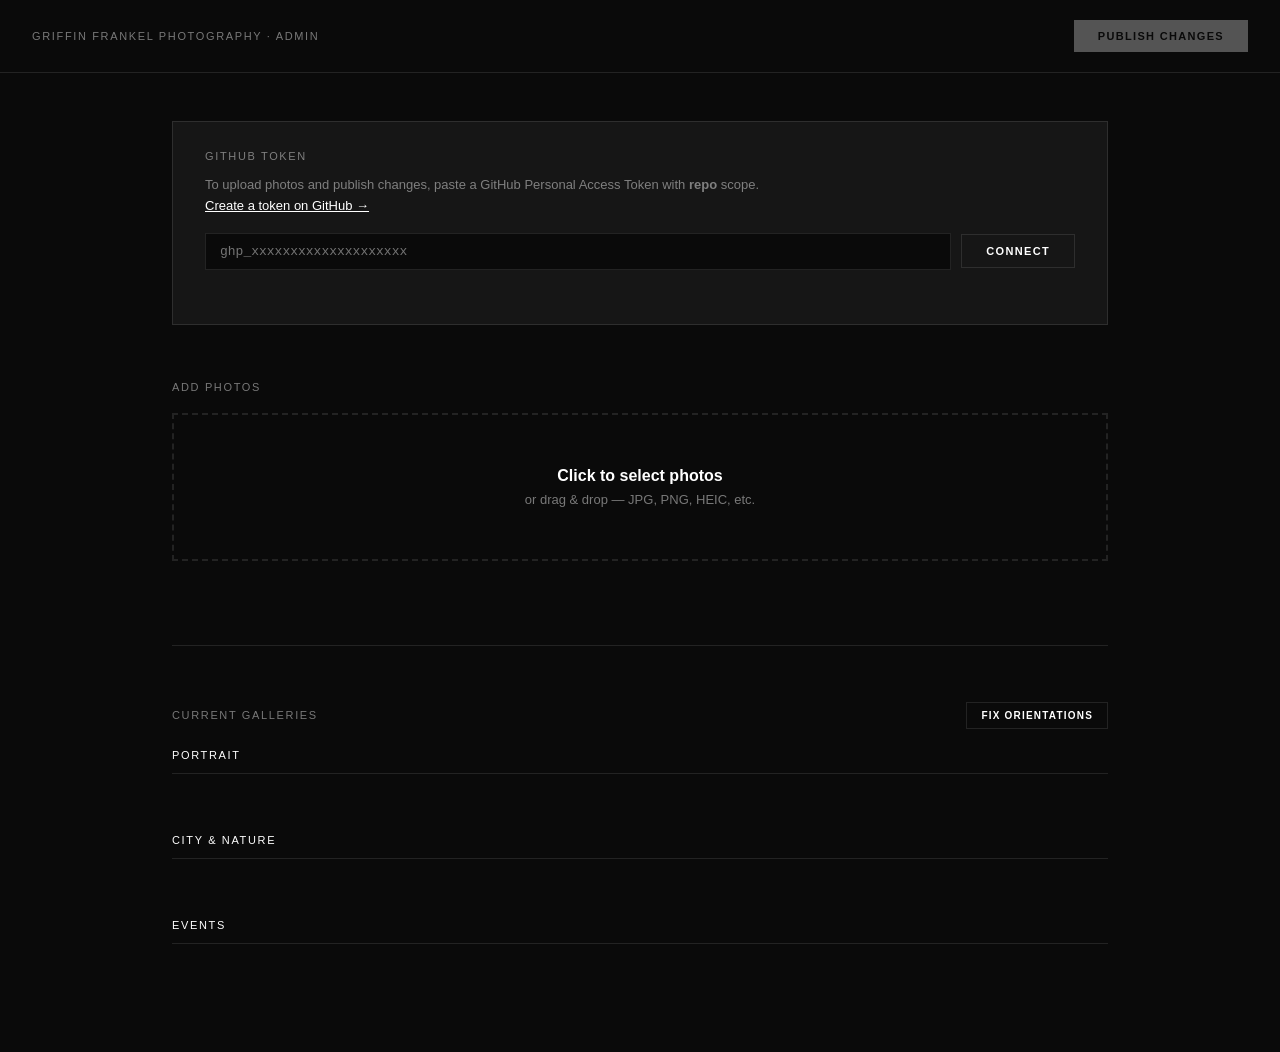
==== commit 0499aaa7: "Fix admin publish failing with stale photos.json sha Publish reused the sha read when the page loade" ====
--- a/admin.html
+++ b/admin.html
@@ -278,28 +278,6 @@
     .toast.success { border-color: var(--green); color: var(--green); }
     .toast.error { border-color: var(--red); color: var(--red); }
 
-    /* ── Homepage background ── */
-    .bg-manager {
-      display: grid;
-      grid-template-columns: 300px 1fr;
-      gap: 28px;
-      align-items: start;
-    }
-    .bg-preview {
-      aspect-ratio: 16 / 10;
-      background: #1a1a1a center / cover no-repeat;
-      border: 1px solid var(--border);
-    }
-    .bg-preview__empty {
-      width: 100%; height: 100%;
-      display: flex; align-items: center; justify-content: center;
-      font-size: 12px; color: var(--muted);
-    }
-    .bg-actions { display: flex; align-items: center; gap: 14px; }
-    @media (max-width: 640px) {
-      .bg-manager { grid-template-columns: 1fr; }
-    }
-
     .hidden { display: none !important; }
   </style>
 </head>
@@ -376,29 +354,6 @@
     <div class="existing-grid" id="existing-events"></div>
   </div>
 
-  <hr class="divider">
-
-  <!-- Homepage background -->
-  <p class="section-label">Homepage Background</p>
-  <div class="bg-manager">
-    <div class="bg-preview" id="bgPreview">
-      <div class="bg-preview__empty">No image</div>
-    </div>
-    <div>
-      <div class="dropzone" id="bgDropzone" style="margin-bottom:16px">
-        <input type="file" id="bgFileInput" accept="image/*" style="display:none">
-        <div class="dropzone__text">
-          <strong>Choose a new background</strong>
-          <span>Landscape / wide images look best here</span>
-        </div>
-      </div>
-      <div class="bg-actions">
-        <button class="btn" id="bgUpdateBtn" disabled>Update Background</button>
-        <span id="bgStatus" style="font-size:12px;color:var(--muted)"></span>
-      </div>
-    </div>
-  </div>
-
 </div>
 
 <div class="toast" id="toast"></div>
@@ -411,14 +366,11 @@
 // ── State ──────────────────────────────────────────────────────────────────
 let token           = localStorage.getItem('gfp_token') || '';
 let photosData      = [];   // current photos.json contents
-let photosSha       = '';   // sha for update requests
 let staged          = [];   // files picked but not yet uploaded
+let pendingAdds     = new Set();   // srcs uploaded here but not yet published
 let pendingRemoves  = new Set();
 let hasChanges      = false;
 let localPreviews   = {};   // src → dataUrl for just-uploaded photos (before GH Pages deploys)
-let siteData        = { landing: '' };  // site.json contents
-let siteSha         = '';   // sha for site.json updates
-let bgStaged        = null; // { dataUrl, name } for a chosen-but-not-saved background
 
 // ── DOM ────────────────────────────────────────────────────────────────────
 const tokenInput   = document.getElementById('tokenInput');
@@ -437,18 +389,12 @@
 const progressFill = document.getElementById('progressFill');
 const progressLabel= document.getElementById('progressLabel');
 const toast        = document.getElementById('toast');
-const bgPreview    = document.getElementById('bgPreview');
-const bgDropzone   = document.getElementById('bgDropzone');
-const bgFileInput  = document.getElementById('bgFileInput');
-const bgUpdateBtn  = document.getElementById('bgUpdateBtn');
-const bgStatus     = document.getElementById('bgStatus');
 
 // ── Boot ───────────────────────────────────────────────────────────────────
 if (token) {
   tokenInput.value = '•'.repeat(20);
   setTokenUI(true);
   loadPhotos();
-  loadSite();
 }
 
 // ── Token ──────────────────────────────────────────────────────────────────
@@ -460,7 +406,6 @@
   tokenInput.value = '•'.repeat(20);
   setTokenUI(true);
   loadPhotos();
-  loadSite();
 });
 
 clearTokenBtn.addEventListener('click', () => {
@@ -480,7 +425,9 @@
 
 // ── GitHub helpers ─────────────────────────────────────────────────────────
 async function ghGet(path) {
+  // no-store: GitHub lets browsers cache API reads for 60s, which hands back stale shas
   const r = await fetch(`${API}${path}`, {
+    cache: 'no-store',
     headers: { Authorization: `token ${token}`, Accept: 'application/vnd.github.v3+json' }
   });
   if (!r.ok) throw new Error(`GitHub ${r.status}`);
@@ -505,29 +452,28 @@
 }
 
 // ── Load photos.json ───────────────────────────────────────────────────────
+async function fetchPhotos() {
+  try {
+    const data = await ghGet(`/repos/${REPO}/contents/photos.json?ref=${BRANCH}`);
+    return { sha: data.sha, list: JSON.parse(atob(data.content.replace(/\s/g, ''))) };
+  } catch (e) {
+    if (e.message.includes('404')) return { sha: '', list: [] };
+    throw e;
+  }
+}
+
 async function loadPhotos() {
   tokenStatus.textContent = 'Connecting…';
   tokenStatus.className = 'token-status';
   try {
-    const data = await ghGet(`/repos/${REPO}/contents/photos.json?ref=${BRANCH}`);
-    photosSha  = data.sha;
-    photosData = JSON.parse(atob(data.content.replace(/\s/g, '')));
+    photosData = (await fetchPhotos()).list;
     tokenStatus.textContent = '✓ Connected';
     tokenStatus.className = 'token-status ok';
     publishBtn.disabled = false;
     renderExisting();
-  } catch (e) {
-    if (e.message.includes('404')) {
-      photosData = [];
-      photosSha  = '';
-      tokenStatus.textContent = '✓ Connected';
-      tokenStatus.className = 'token-status ok';
-      publishBtn.disabled = false;
-      renderExisting();
-    } else {
-      tokenStatus.textContent = '✗ Could not connect — check your token';
-      tokenStatus.className = 'token-status err';
-    }
+  } catch (_) {
+    tokenStatus.textContent = '✗ Could not connect — check your token';
+    tokenStatus.className = 'token-status err';
   }
 }
 
@@ -698,7 +644,8 @@
     progressFill.style.width = `${(done / staged.length) * 100}%`;
   }
 
-  photosData = [...photosData, ...uploaded];
+  photosData = [...photosData.filter(p => !uploaded.some(u => u.src === p.src)), ...uploaded];
+  uploaded.forEach(p => pendingAdds.add(p.src));
   staged = [];
   renderStaged();
   renderExisting();
@@ -719,19 +666,32 @@
   publishBtn.disabled = true;
   saveStatus.textContent = 'Publishing…';
 
-  const final = photosData.filter(p => !pendingRemoves.has(p.src));
-  const content = btoa(unescape(encodeURIComponent(JSON.stringify(final, null, 2))));
-
   try {
-    const res = await ghPut(`/repos/${REPO}/contents/photos.json`, {
+    // Re-read photos.json right before writing, so changes made since this page
+    // loaded (another tab, the Lightroom plugin) are kept and the sha is current.
+    const remote = await fetchPhotos();
+    const local = new Map(photosData.map(p => [p.src, p]));
+    const remoteSrcs = new Set(remote.list.map(p => p.src));
+    const merged = remote.list.map(p => {
+      const mine = local.get(p.src);
+      if (mine && pendingAdds.has(p.src)) return mine;                          // re-uploaded here
+      if (mine && mine.aspect && !p.aspect) return { ...p, aspect: mine.aspect }; // backfilled here
+      return p;
+    });
+    const final = [...merged, ...photosData.filter(p => pendingAdds.has(p.src) && !remoteSrcs.has(p.src))]
+      .filter(p => !pendingRemoves.has(p.src));
+    const content = btoa(unescape(encodeURIComponent(JSON.stringify(final, null, 2))));
+
+    await ghPut(`/repos/${REPO}/contents/photos.json`, {
       message: 'Update gallery',
       content,
       branch: BRANCH,
-      ...(photosSha ? { sha: photosSha } : {})
+      ...(remote.sha ? { sha: remote.sha } : {})
     });
-    photosSha  = res.content.sha;
     photosData = final;
+    pendingAdds.clear();
     pendingRemoves.clear();
+    renderExisting();
     hasChanges = false;
     saveStatus.textContent = '';
     publishBtn.disabled = false;
@@ -794,89 +754,6 @@
   renderExisting();
   showToast(`Detected ${fixed} photo${fixed > 1 ? 's' : ''}. Click Publish to save.`, 'success');
 });
-
-// ── Homepage background ─────────────────────────────────────────────────────
-async function loadSite() {
-  try {
-    const data = await ghGet(`/repos/${REPO}/contents/site.json?ref=${BRANCH}`);
-    siteSha  = data.sha;
-    siteData = JSON.parse(atob(data.content.replace(/\s/g, '')));
-  } catch (e) {
-    // No site.json yet — fall back to the current default
-    siteData = { landing: 'images/IMG_1759.jpeg' };
-    siteSha  = '';
-  }
-  renderBg();
-}
-
-function renderBg() {
-  const src = (bgStaged && bgStaged.dataUrl) || siteData.landing || '';
-  if (src) {
-    bgPreview.style.backgroundImage = `url("${src}")`;
-    bgPreview.innerHTML = '';
-  } else {
-    bgPreview.style.backgroundImage = 'none';
-    bgPreview.innerHTML = '<div class="bg-preview__empty">No image</div>';
-  }
-}
-
-bgDropzone.addEventListener('click', () => bgFileInput.click());
-bgDropzone.addEventListener('dragover', e => { e.preventDefault(); bgDropzone.classList.add('drag-over'); });
-bgDropzone.addEventListener('dragleave', () => bgDropzone.classList.remove('drag-over'));
-bgDropzone.addEventListener('drop', e => {
-  e.preventDefault();
-  bgDropzone.classList.remove('drag-over');
-  const f = [...e.dataTransfer.files].find(f => f.type.startsWith('image/'));
-  if (f) pickBg(f);
-});
-bgFileInput.addEventListener('change', () => { if (bgFileInput.files[0]) pickBg(bgFileInput.files[0]); bgFileInput.value = ''; });
-
-async function pickBg(file) {
-  bgStatus.textContent = 'Processing…';
-  const { dataUrl } = await compressImage(file);
-  bgStaged = { dataUrl, name: file.name };
-  bgUpdateBtn.disabled = false;
-  bgStatus.textContent = 'Ready — click Update Background';
-  renderBg();
-}
-
-bgUpdateBtn.addEventListener('click', async () => {
-  if (!token) { showToast('Connect your GitHub token first', 'error'); return; }
-  if (!bgStaged) return;
-
-  bgUpdateBtn.disabled = true;
-  bgStatus.textContent = 'Uploading…';
-
-  // Unique filename so the homepage always fetches the fresh image (no cache issues)
-  const path = `images/home-${Date.now()}.jpg`;
-
-  try {
-    await ghPut(`/repos/${REPO}/contents/${path}`, {
-      message: 'Update homepage background image',
-      content: bgStaged.dataUrl.split(',')[1],
-      branch: BRANCH
-    });
-
-    siteData.landing = path;
-    const content = btoa(unescape(encodeURIComponent(JSON.stringify(siteData, null, 2))));
-    const res = await ghPut(`/repos/${REPO}/contents/site.json`, {
-      message: 'Update homepage background',
-      content,
-      branch: BRANCH,
-      ...(siteSha ? { sha: siteSha } : {})
-    });
-
-    siteSha = res.content.sha;
-    bgStaged = null;
-    bgStatus.textContent = '';
-    renderBg();
-    showToast('Background updated! Homepage refreshes in ~60 seconds.', 'success');
-  } catch (e) {
-    bgUpdateBtn.disabled = false;
-    bgStatus.textContent = '';
-    showToast(`Update failed: ${e.message}`, 'error');
-  }
-});
 </script>
 
 </body>
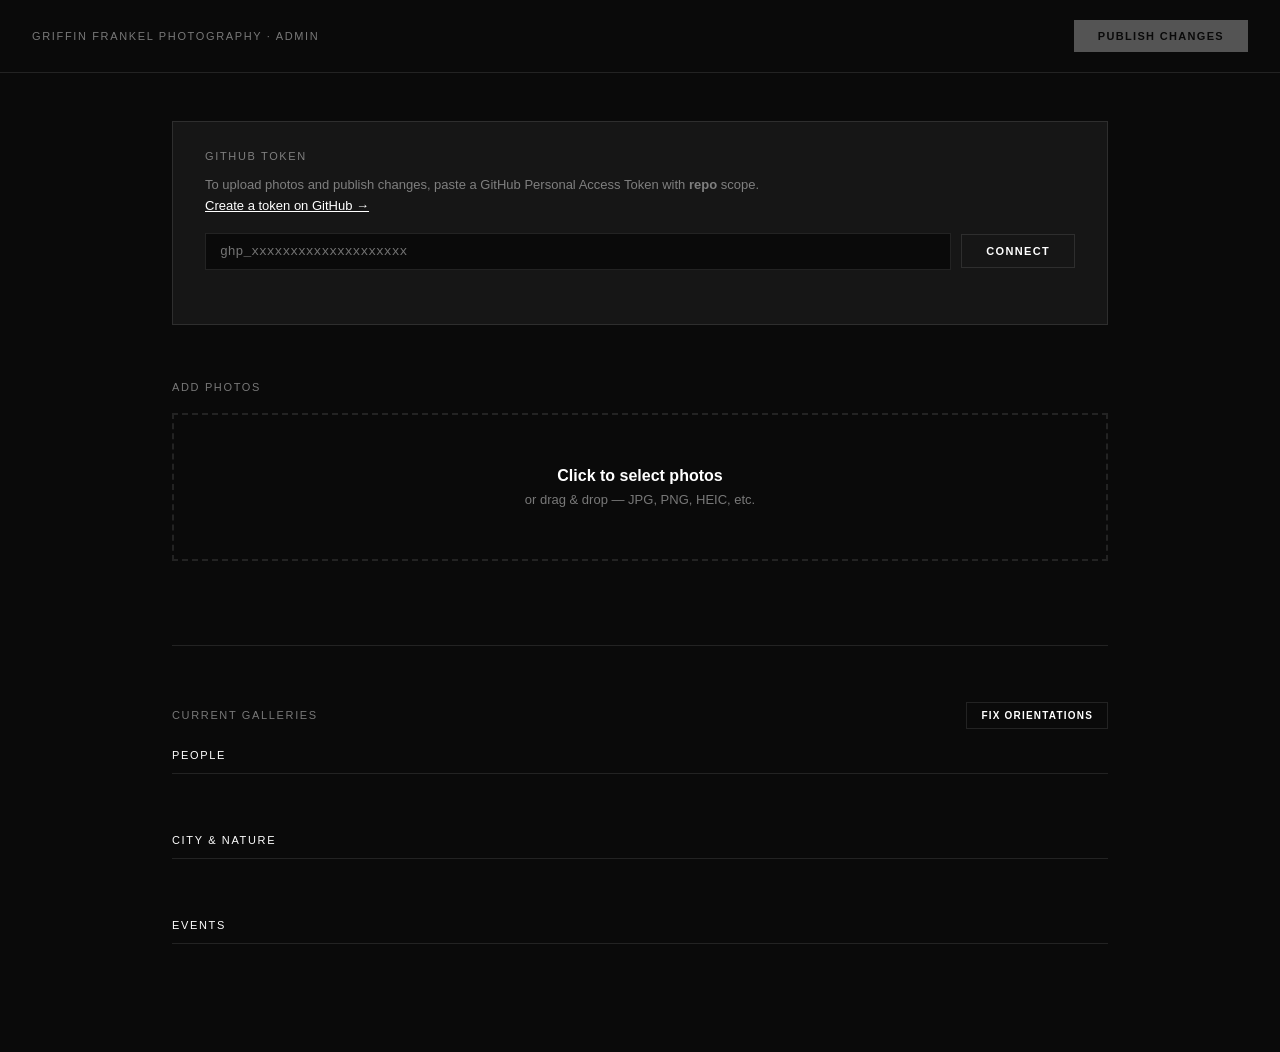
==== commit 502e865b: "Clean up site, admin and plugin code - Use the same styles.css/script.js cache-bust version on every" ====
--- a/admin.html
+++ b/admin.html
@@ -117,6 +117,14 @@
       color: var(--muted);
       margin-bottom: 20px;
     }
+    .section-head {
+      display: flex;
+      align-items: baseline;
+      justify-content: space-between;
+      margin-bottom: 20px;
+    }
+    .section-head .section-label { margin-bottom: 0; }
+    .btn--small { font-size: 10px; padding: 7px 14px; }
     .divider { border: none; border-top: 1px solid var(--border); margin: 56px 0; }
 
     /* ── Drop zone ── */
@@ -312,7 +320,7 @@
   <p class="section-label">Add Photos</p>
 
   <div class="dropzone" id="dropzone">
-    <input type="file" id="fileInput" accept="image/*" multiple style="display:none">
+    <input type="file" id="fileInput" accept="image/*" multiple hidden>
     <div class="dropzone__text">
       <strong>Click to select photos</strong>
       <span>or drag &amp; drop — JPG, PNG, HEIC, etc.</span>
@@ -334,13 +342,13 @@
   <hr class="divider">
 
   <!-- Existing galleries -->
-  <div style="display:flex;align-items:baseline;justify-content:space-between;margin-bottom:20px">
-    <p class="section-label" style="margin-bottom:0">Current Galleries</p>
-    <button class="btn btn--ghost" id="backfillBtn" style="font-size:10px;padding:7px 14px" title="Detect and save aspect ratios for photos that are missing them">Fix orientations</button>
+  <div class="section-head">
+    <p class="section-label">Current Galleries</p>
+    <button class="btn btn--ghost btn--small" id="backfillBtn" title="Detect and save aspect ratios for photos that are missing them">Fix orientations</button>
   </div>
 
   <div class="gallery-section">
-    <div class="gallery-section__title">Portrait</div>
+    <div class="gallery-section__title">People</div>
     <div class="existing-grid" id="existing-portrait"></div>
   </div>
 
@@ -369,7 +377,7 @@
 let staged          = [];   // files picked but not yet uploaded
 let pendingAdds     = new Set();   // srcs uploaded here but not yet published
 let pendingRemoves  = new Set();
-let hasChanges      = false;
+let backfilled      = false;   // aspect ratios detected here but not yet published
 let localPreviews   = {};   // src → dataUrl for just-uploaded photos (before GH Pages deploys)
 
 // ── DOM ────────────────────────────────────────────────────────────────────
@@ -388,6 +396,7 @@
 const progress     = document.getElementById('progress');
 const progressFill = document.getElementById('progressFill');
 const progressLabel= document.getElementById('progressLabel');
+const backfillBtn  = document.getElementById('backfillBtn');
 const toast        = document.getElementById('toast');
 
 // ── Boot ───────────────────────────────────────────────────────────────────
@@ -424,12 +433,13 @@
 }
 
 // ── GitHub helpers ─────────────────────────────────────────────────────────
+function ghHeaders() {
+  return { Authorization: `token ${token}`, Accept: 'application/vnd.github.v3+json' };
+}
+
 async function ghGet(path) {
   // no-store: GitHub lets browsers cache API reads for 60s, which hands back stale shas
-  const r = await fetch(`${API}${path}`, {
-    cache: 'no-store',
-    headers: { Authorization: `token ${token}`, Accept: 'application/vnd.github.v3+json' }
-  });
+  const r = await fetch(`${API}${path}`, { cache: 'no-store', headers: ghHeaders() });
   if (!r.ok) throw new Error(`GitHub ${r.status}`);
   return r.json();
 }
@@ -437,11 +447,7 @@
 async function ghPut(path, body) {
   const r = await fetch(`${API}${path}`, {
     method: 'PUT',
-    headers: {
-      Authorization: `token ${token}`,
-      Accept: 'application/vnd.github.v3+json',
-      'Content-Type': 'application/json'
-    },
+    headers: { ...ghHeaders(), 'Content-Type': 'application/json' },
     body: JSON.stringify(body)
   });
   if (!r.ok) {
@@ -500,14 +506,13 @@
       `;
       card.querySelector('.existing-card__remove').addEventListener('click', () => {
         pendingRemoves.add(p.src);
-        markChanged();
+        updateSaveStatus();
         renderExisting();
       });
       card.querySelector('.existing-card__undo').addEventListener('click', () => {
         pendingRemoves.delete(p.src);
-        if (pendingRemoves.size === 0 && staged.length === 0) hasChanges = false;
+        updateSaveStatus();
         renderExisting();
-        updateSaveStatus();
       });
       el.appendChild(card);
     });
@@ -557,6 +562,14 @@
   });
 }
 
+function aspectOf(w, h) {
+  return parseFloat((w / h).toFixed(3));
+}
+
+function plural(n, word) {
+  return `${n} ${word}${n === 1 ? '' : 's'}`;
+}
+
 function fmtBytes(b) {
   return b >= 1048576 ? (b / 1048576).toFixed(1) + ' MB'
        : b >= 1024    ? (b / 1024).toFixed(0) + ' KB'
@@ -577,7 +590,7 @@
   stagedGrid.innerHTML = '';
   if (staged.length === 0) { stagedActions.classList.add('hidden'); return; }
   stagedActions.classList.remove('hidden');
-  stagedCount.textContent = `${staged.length} photo${staged.length > 1 ? 's' : ''} selected`;
+  stagedCount.textContent = `${plural(staged.length, 'photo')} selected`;
   staged.forEach((item, i) => {
     const card = document.createElement('div');
     card.className = 'staged-card';
@@ -590,7 +603,7 @@
         <div class="staged-card__name">${item.file.name}</div>
         <div class="staged-card__size">${sizeLabel}</div>
         <select class="select" data-i="${i}">
-          <option value="portrait">Portrait</option>
+          <option value="portrait">People</option>
           <option value="city-nature">City &amp; Nature</option>
           <option value="events">Events</option>
         </select>
@@ -634,7 +647,7 @@
         ...(sha ? { sha } : {})
       });
 
-      uploaded.push({ src: path, tag: item.tag, aspect: parseFloat((item.w / item.h).toFixed(3)) });
+      uploaded.push({ src: path, tag: item.tag, aspect: aspectOf(item.w, item.h) });
       localPreviews[path] = item.dataUrl; // use local copy until GH Pages deploys
     } catch (e) {
       showToast(`Failed: ${filename} — ${e.message}`, 'error');
@@ -654,8 +667,8 @@
   uploadBtn.disabled = false;
 
   if (uploaded.length) {
-    markChanged();
-    showToast(`${uploaded.length} photo${uploaded.length > 1 ? 's' : ''} uploaded. Click Publish to go live.`, 'success');
+    updateSaveStatus();
+    showToast(`${plural(uploaded.length, 'photo')} uploaded. Click Publish to go live.`, 'success');
   }
 });
 
@@ -691,26 +704,25 @@
     photosData = final;
     pendingAdds.clear();
     pendingRemoves.clear();
+    backfilled = false;
     renderExisting();
-    hasChanges = false;
-    saveStatus.textContent = '';
+    updateSaveStatus();
     publishBtn.disabled = false;
     showToast('Published! Site updates in ~60 seconds.', 'success');
   } catch (e) {
-    saveStatus.textContent = '';
+    updateSaveStatus();
     publishBtn.disabled = false;
     showToast(`Publish failed: ${e.message}`, 'error');
   }
 });
 
 // ── Helpers ────────────────────────────────────────────────────────────────
-function markChanged() {
-  hasChanges = true;
-  updateSaveStatus();
+function hasChanges() {
+  return pendingAdds.size > 0 || pendingRemoves.size > 0 || backfilled;
 }
 
 function updateSaveStatus() {
-  saveStatus.textContent = hasChanges ? 'Unsaved changes' : '';
+  saveStatus.textContent = hasChanges() ? 'Unsaved changes' : '';
 }
 
 let toastTimer;
@@ -721,23 +733,22 @@
   toastTimer = setTimeout(() => toast.classList.remove('show'), 5000);
 }
 
-window.addEventListener('beforeunload', e => { if (hasChanges) e.preventDefault(); });
+window.addEventListener('beforeunload', e => { if (hasChanges()) e.preventDefault(); });
 
 // ── Backfill aspect ratios for legacy photos ───────────────────────────────
-document.getElementById('backfillBtn').addEventListener('click', async () => {
+backfillBtn.addEventListener('click', async () => {
   if (!token) { showToast('Connect your GitHub token first', 'error'); return; }
   const missing = photosData.filter(p => !p.aspect);
   if (missing.length === 0) { showToast('All photos already have orientation data.', 'success'); return; }
 
-  const btn = document.getElementById('backfillBtn');
-  btn.disabled = true;
-  btn.textContent = `Detecting…`;
+  backfillBtn.disabled = true;
+  backfillBtn.textContent = 'Detecting…';
 
   let fixed = 0;
   await Promise.all(missing.map(p => new Promise(resolve => {
     const img = new Image();
     img.onload = () => {
-      p.aspect = parseFloat((img.naturalWidth / img.naturalHeight).toFixed(3));
+      p.aspect = aspectOf(img.naturalWidth, img.naturalHeight);
       fixed++;
       resolve();
     };
@@ -745,14 +756,15 @@
     img.src = p.src;
   })));
 
-  btn.textContent = 'Fix orientations';
-  btn.disabled = false;
+  backfillBtn.textContent = 'Fix orientations';
+  backfillBtn.disabled = false;
 
   if (fixed === 0) { showToast('Could not detect any images — are they uploaded?', 'error'); return; }
 
-  markChanged();
+  backfilled = true;
+  updateSaveStatus();
   renderExisting();
-  showToast(`Detected ${fixed} photo${fixed > 1 ? 's' : ''}. Click Publish to save.`, 'success');
+  showToast(`Detected ${plural(fixed, 'photo')}. Click Publish to save.`, 'success');
 });
 </script>
 
